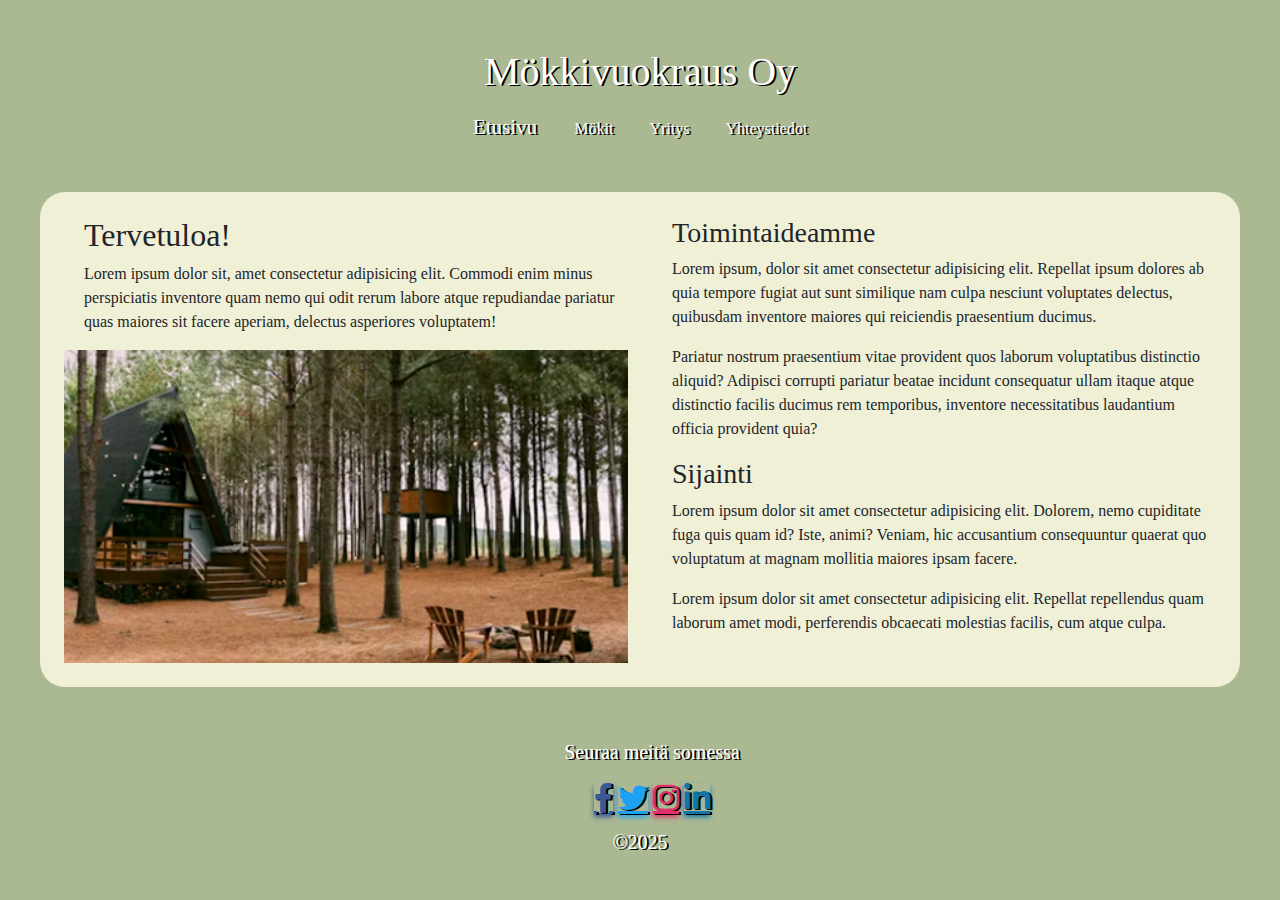
==== index.html @ c30fb277 "etusivun nimen vaihto" ====
<!doctype html>
<html lang="fi">

<head>
  <meta charset="utf-8">
  <meta name="viewport" content="width=device-width, initial-scale=1">
  <title>Mökkivuokraus</title>
  <link href="https://cdn.jsdelivr.net/npm/bootstrap@5.3.3/dist/css/bootstrap.min.css" rel="stylesheet"
    integrity="sha384-QWTKZyjpPEjISv5WaRU9OFeRpok6YctnYmDr5pNlyT2bRjXh0JMhjY6hW+ALEwIH" crossorigin="anonymous">
  <link rel="stylesheet" href="tyylit.css">
  <link href="https://cdnjs.cloudflare.com/ajax/libs/font-awesome/6.0.0-beta3/css/all.min.css" rel="stylesheet">

</head>

<body>

  <script src="https://cdn.jsdelivr.net/npm/bootstrap@5.3.3/dist/js/bootstrap.bundle.min.js"
    integrity="sha384-YvpcrYf0tY3lHB60NNkmXc5s9fDVZLESaAA55NDzOxhy9GkcIdslK1eN7N6jIeHz"
    crossorigin="anonymous"></script>


  <header class="container-fluid text-white">


    <div class="text-center pt-5 px-4">
      <h1>Mökkivuokraus Oy</h1>
    </div>
    </div>

    <nav class="navbar navbar-expand-lg bg-transparent">
      <div class="container-fluid">

        <button class="navbar-toggler" type="button" data-bs-toggle="collapse" data-bs-target="#navbarNav"
          aria-controls="navbarNav" aria-expanded="false" aria-label="Toggle navigation">
          <span class="navbar-toggler-icon"></span>
        </button>
        <div class="collapse navbar-collapse" id="navbarNav">



          <ul class="mx-auto">
            <li style="font-size:21px" ;><a class="link-light" href="Etusivu.html">Etusivu</a>
            </li>
            <li style="font-size:16px" ;><a class="link-light" href="Mökit.html">Mökit</a>
            </li>
            <li style="font-size:16px" ;><a class="link-light" href="Yritys.html">Yritys</a>
            </li>
            <li style="font-size:16px" ;><a class="link-light" href="Yhteystiedot.html">Yhteystiedot</a>
            </li>
          </ul>
    </nav>



  </header>




  <section class="container-fluid p-4">

    <div class="row">

      <div class="col-md">
        <h2>Tervetuloa!</h2>
        <p>Lorem ipsum dolor sit, amet consectetur adipisicing elit. Commodi enim minus perspiciatis inventore quam nemo
          qui odit rerum labore atque repudiandae pariatur quas maiores sit facere aperiam, delectus asperiores
          voluptatem!</p> 
          
          <img src="Kuva etusivulle.png" alt="Mökki ja piha"
          style="width: 100%;">
      
      </div>
      <div class="col-md">
        <h3>Toimintaideamme</h3>
        <p>Lorem ipsum, dolor sit amet consectetur adipisicing elit. Repellat ipsum dolores ab quia tempore fugiat aut
          sunt similique nam culpa nesciunt voluptates delectus, quibusdam inventore maiores qui reiciendis praesentium
          ducimus.</p>
          <p>Pariatur nostrum praesentium vitae provident quos laborum voluptatibus distinctio aliquid? Adipisci corrupti
            pariatur beatae incidunt consequatur ullam itaque atque distinctio facilis ducimus rem temporibus, inventore
            necessitatibus laudantium officia provident quia?</p>
  

          <h3>Sijainti</h3>
          <p>Lorem ipsum dolor sit amet consectetur adipisicing elit. Dolorem, nemo cupiditate fuga quis quam id? Iste,
            animi? Veniam, hic accusantium consequuntur quaerat quo voluptatum at magnam mollitia maiores ipsam facere.
          </p>
          <p>Lorem ipsum dolor sit amet consectetur adipisicing elit. Repellat repellendus quam laborum amet modi,
            perferendis obcaecati molestias facilis, cum atque culpa.</p>
  
        
      
      </div>

    </div>
  </section>


  <footer>
    <div class="text-white text-center fs-5 ms-4 mt-4">
      <p>Seuraa meitä somessa</p>
      <div class="social-icons">
        <a href="https://www.facebook.com" class="fab fa-facebook-f" target="_blank"
          style="font-size: 30px; color: #3b5998;"></a>
        <a href="https://www.twitter.com" class="fab fa-twitter" target="_blank"
          style="font-size: 30px; color: #1da1f2;"></a>
        <a href="https://www.instagram.com" class="fab fa-instagram" target="_blank"
          style="font-size: 30px; color: #e1306c;"></a>
        <a href="https://www.linkedin.com" class="fab fa-linkedin-in" target="_blank"
          style="font-size: 30px; color: #0e76a8;"></a>
      </div>
    </div>

    <div class="text-white fs-5">
      <div class="col-md text-center">
        <span>&copy;2025 </span>
      </div>
    </div>
  </footer>





</body>

</html>
---- tyylit.css ----
body 
{
    
    background-image: url('etusivu.png');
    background-size: cover;
    background-position: center;
    background-repeat: no-repeat; 
    background-attachment: fixed; 
    background-color: #AAB992;
    font-family:'Times New Roman',serif;
    
}

header
{
    text-shadow: 2px 1px black;
}

section
{
    background-color: #f0f0d7;
    margin: 40px auto;
    padding: 50px;
    border-radius: 25px;
    max-width: 1200px;
}

section p, section h2, section h3
{
  padding-left: 20px;
}

style

input[type=text], select, textarea 
{
    width: 100%;
    padding: 12px;
    border: 1px solid #ccc;
    border-radius: 4px;
    box-sizing: border-box;
    margin-top: 6px;
    margin-bottom: 36px;
    resize: vertical;
}

input[type=submit] 
{
    background-color: #04AA6D;
    color: white;
    padding: 12px 20px;
    border: none;
    border-radius: 4px;
    cursor: pointer;
  }
  
  input[type=submit]:hover 
  {
    background-color: #45a049;
  }
  
  .container 
  {
    border-radius: 5px;
    background-color: #f2f2f2;
    padding: 20px;
    
  }

  button
  {

    background-color: #727D73;
    color: #fff;
    border-radius: 5px;
    border: none;
    padding: 5px 10px;
    cursor: pointer;
    font-size: 1em;
    font-weight: 400;
    margin-bottom: 20;
  }

 

  footer .text-center
  {
    text-align: center;
    padding-top: 10px;
  }

  footer
  {
    text-shadow: 2px 1px black;
    
  }

.navbar-toggler
  {
    background-color: white
  }    

  ul 
  {
    list-style-type: none; 
    margin: 0;
    padding: 0;
    
    background-color: transparent;
    text-size-adjust: 50px;
  }
  
  li a 
  {
    color: #727D73;
    padding: 8px 16px;
    text-decoration: none;
    size: 50px;
  }
  
 
  li a:hover 
  {
    background-color: #727D73;
    color: white;
  }

  ul li 
  {
    display: inline;

    
  }

  .social-icons a
  {
    box-shadow: 0px 4px 5px;
  }

  @media (min-width: 576px) 
  {
    body
    {
      width: 100%;
    }
  }
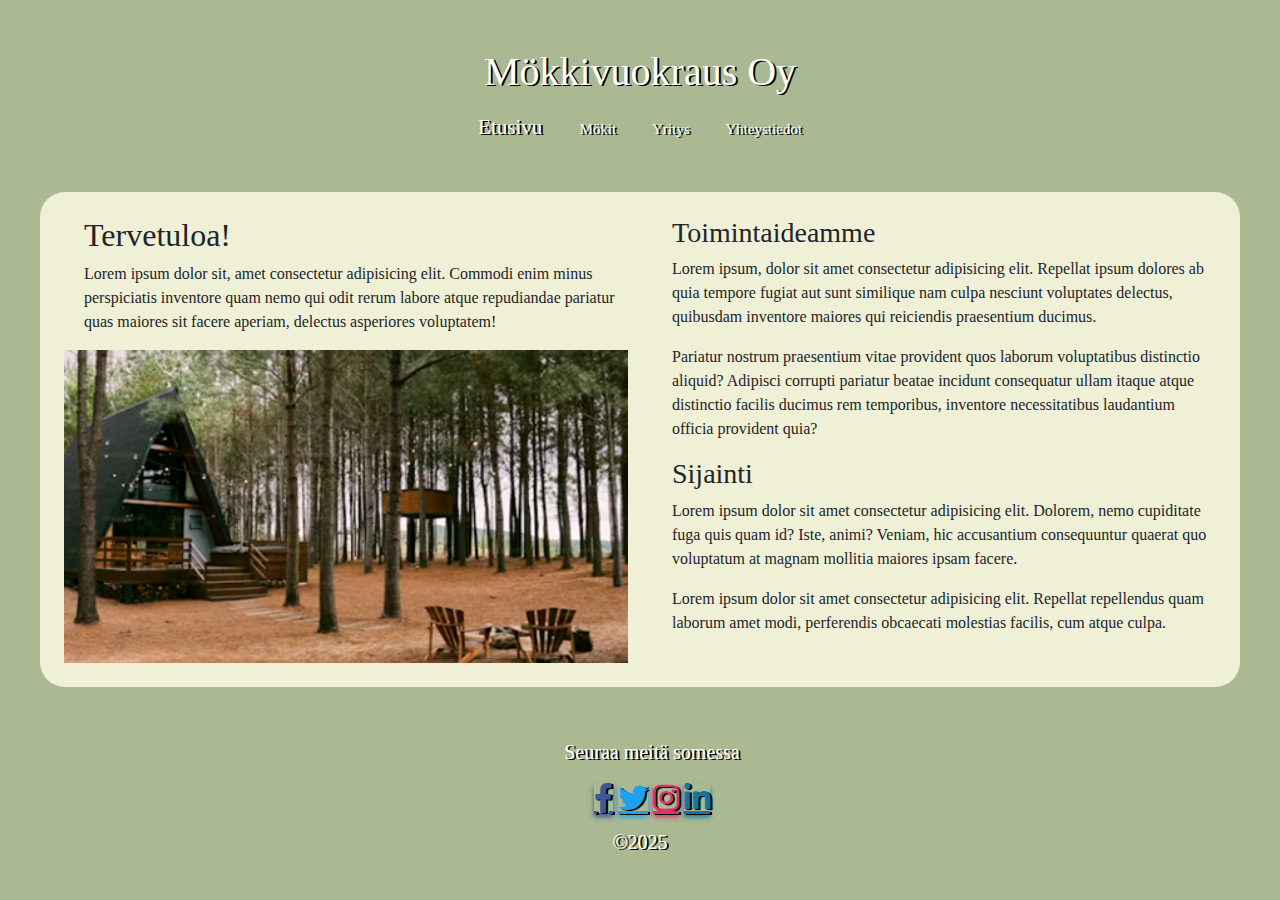
==== commit 7a5aa878: "testi" ====
--- a/index.html
+++ b/index.html
@@ -39,13 +39,13 @@
 
 
           <ul class="mx-auto">
-            <li style="font-size:21px" ;><a class="link-light" href="Etusivu.html">Etusivu</a>
+            <li style="font-size:21px" ;><a class="link-light" href="index.html">Etusivu</a>
             </li>
-            <li style="font-size:16px" ;><a class="link-light" href="Mökit.html">Mökit</a>
+            <li style="font-size:15px" ;><a class="link-light" href="Mökit.html">Mökit</a>
             </li>
-            <li style="font-size:16px" ;><a class="link-light" href="Yritys.html">Yritys</a>
+            <li style="font-size:15px" ;><a class="link-light" href="Yritys.html">Yritys</a>
             </li>
-            <li style="font-size:16px" ;><a class="link-light" href="Yhteystiedot.html">Yhteystiedot</a>
+            <li style="font-size:15px" ;><a class="link-light" href="Yhteystiedot.html">Yhteystiedot</a>
             </li>
           </ul>
     </nav>
--- a/tyylit.css
+++ b/tyylit.css
@@ -137,11 +137,5 @@
     box-shadow: 0px 4px 5px;
   }
 
-  @media (min-width: 576px) 
-  {
-    body
-    {
-      width: 100%;
-    }
-  }
 
+
